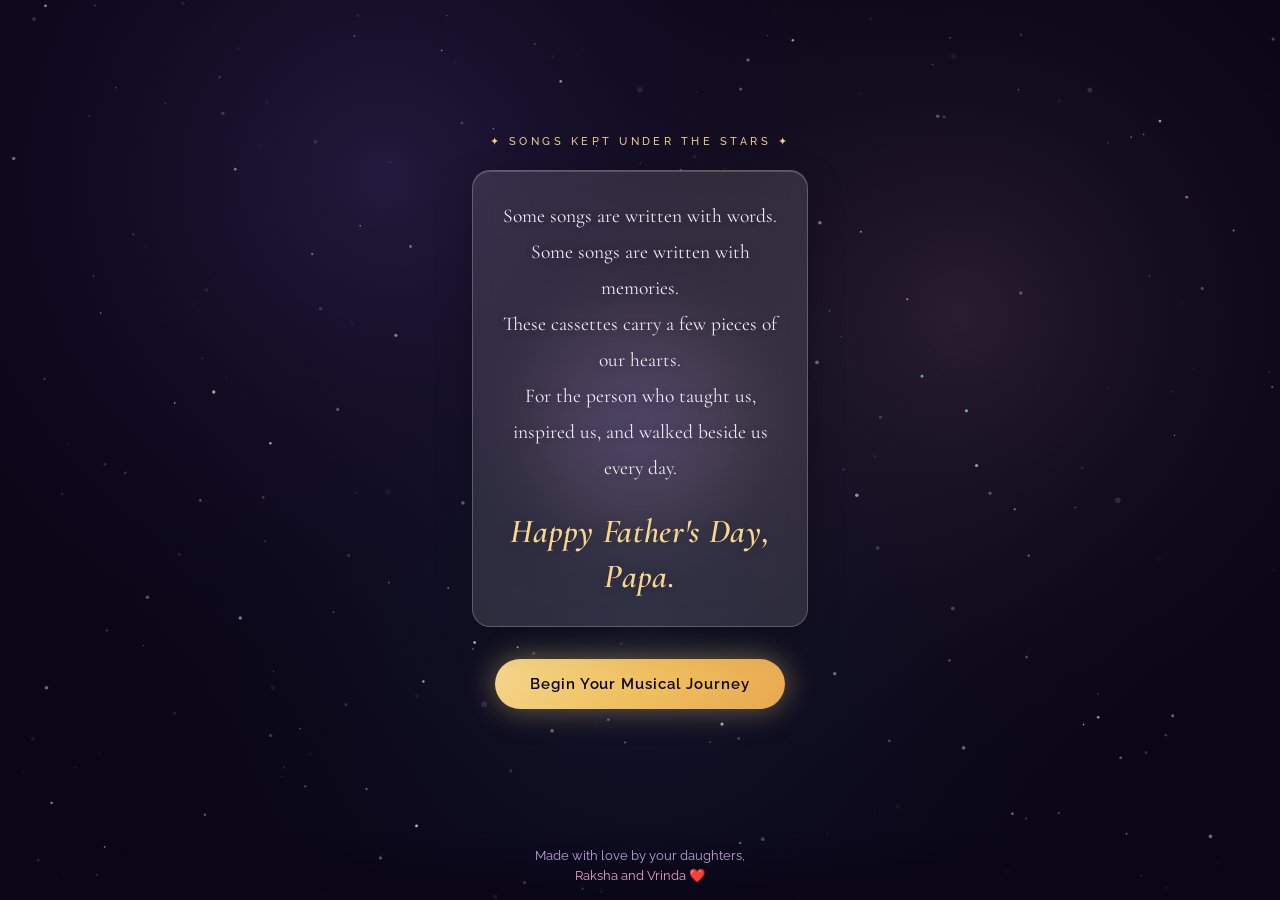
==== index.html @ bebf4a59 "Add files via upload" ====
<!DOCTYPE html>
<html lang="en">
<head>
  <meta charset="UTF-8">
  <meta name="viewport" content="width=device-width, initial-scale=1.0, viewport-fit=cover, user-scalable=no">
  <meta name="theme-color" content="#6b4fbb">
  <meta name="apple-mobile-web-app-capable" content="yes">
  <meta name="apple-mobile-web-app-status-bar-style" content="black-translucent">
  <meta name="description" content="Songs kept under the stars — a Father's Day gift for Papa">
  <title>Songs Under the Stars — For Papa</title>
  <link rel="manifest" href="manifest.json">
  <link rel="preconnect" href="https://fonts.googleapis.com">
  <link rel="preconnect" href="https://fonts.gstatic.com" crossorigin>
  <link href="https://fonts.googleapis.com/css2?family=Caveat:wght@500;600&family=Cormorant+Garamond:ital,wght@0,400;0,500;0,600;1,400&family=Raleway:wght@300;400;500;600&display=swap" rel="stylesheet">
  <link rel="stylesheet" href="styles.css">
</head>
<body>

  <canvas id="sky-canvas" aria-hidden="true"></canvas>

  <main class="page-landing" aria-label="Welcome">
    <div class="landing-glow" aria-hidden="true"></div>
    <div class="landing-content">
      <p class="landing-eyebrow">✦ Songs kept under the stars ✦</p>
      <div class="landing-message-card">
        <p class="landing-message">
          Some songs are written with words.<br>
          Some songs are written with memories.<br>
          These cassettes carry a few pieces of our hearts.<br>
          For the person who taught us, inspired us, and walked beside us every day.
          <span class="highlight">Happy Father's Day, Papa.</span>
        </p>
      </div>
      <button type="button" class="btn-journey" id="btn-begin">Begin Your Musical Journey</button>
    </div>
  </main>

  <footer class="footer">
    Made with love by your daughters,<br>
    <em>Raksha and Vrinda</em> ❤️
  </footer>

  <script src="sky.js"></script>
  <script src="landing.js"></script>
</body>
</html>
---- styles.css ----
*, *::before, *::after { box-sizing: border-box; margin: 0; padding: 0; }

:root {
  --deep: #0a0618;
  --purple: #7c5cbf;
  --pink: #e8a4c8;
  --blue: #6b9fd4;
  --gold: #f5d78e;
  --lavender: #d4c4f8;
  --text: #f8f4ff;
  --muted: #b8a8d8;
  --wood: #6b4a32;
  --wood-light: #8b6548;
  --safe-b: env(safe-area-inset-bottom, 0px);
  --safe-t: env(safe-area-inset-top, 0px);
}

html, body {
  height: 100%;
  overflow: hidden;
  touch-action: manipulation;
  -webkit-tap-highlight-color: transparent;
}

body {
  font-family: 'Raleway', sans-serif;
  background: var(--deep);
  color: var(--text);
}

#sky-canvas {
  position: fixed;
  inset: 0;
  width: 100%;
  height: 100%;
  z-index: 0;
}

body.on-table #sky-canvas {
  opacity: 1 !important;
}

/* ── SHARED FOOTER ── */
.footer {
  position: fixed;
  bottom: 0;
  left: 0;
  right: 0;
  z-index: 10;
  text-align: center;
  padding: 0.9rem 1rem calc(0.9rem + var(--safe-b));
  font-size: 0.82rem;
  color: var(--muted);
  background: linear-gradient(to bottom, transparent 0%, rgba(10, 6, 24, 0.92) 100%);
  line-height: 1.5;
  pointer-events: none;
}

.footer em {
  font-style: normal;
  color: var(--pink);
}

/* ══════════════════════════════════════
   LANDING PAGE (index.html)
══════════════════════════════════════ */
.page-landing {
  position: relative;
  z-index: 2;
  min-height: 100%;
  display: flex;
  flex-direction: column;
  justify-content: center;
  align-items: center;
  padding: calc(1.5rem + var(--safe-t)) 1.5rem calc(5rem + var(--safe-b));
  text-align: center;
  transition: opacity 0.9s ease, transform 0.9s ease;
}

.page-landing.leaving {
  opacity: 0;
  transform: translateY(-8vh) scale(0.96);
  pointer-events: none;
}

.landing-glow {
  position: absolute;
  width: 280px;
  height: 280px;
  border-radius: 50%;
  background: radial-gradient(circle, rgba(124, 92, 191, 0.35) 0%, rgba(232, 164, 200, 0.12) 45%, transparent 70%);
  filter: blur(30px);
  animation: glow-pulse 6s ease-in-out infinite alternate;
  pointer-events: none;
}

@keyframes glow-pulse {
  0%   { transform: scale(1);    opacity: 0.7; }
  100% { transform: scale(1.15); opacity: 1; }
}

.landing-content {
  position: relative;
  z-index: 1;
  max-width: 400px;
  padding: clamp(1.75rem, 5vw, 2.5rem) clamp(1.25rem, 4vw, 2rem);
}

.landing-eyebrow {
  font-family: 'Raleway', sans-serif;
  font-size: 0.68rem;
  font-weight: 500;
  letter-spacing: 0.32em;
  text-transform: uppercase;
  color: var(--gold);
  margin-bottom: 1.4rem;
  opacity: 0.95;
}

.landing-message-card {
  background: rgba(255, 255, 255, 0.12);
  backdrop-filter: blur(12px);
  -webkit-backdrop-filter: blur(12px);
  border-radius: 18px;
  padding: clamp(1.25rem, 4vw, 1.65rem) clamp(1rem, 3.5vw, 1.35rem);
  border: 1px solid rgba(255, 255, 255, 0.22);
  box-shadow:
    0 12px 36px rgba(0, 0, 0, 0.25),
    inset 0 1px 0 rgba(255, 255, 255, 0.18);
  margin-bottom: 2rem;
}

.landing-message {
  font-family: 'Cormorant Garamond', serif;
  font-weight: 400;
  font-size: clamp(1.05rem, 4.5vw, 1.22rem);
  line-height: 1.85;
  color: rgba(248, 244, 255, 0.95);
  margin-bottom: 0;
  text-shadow: 0 1px 12px rgba(0, 0, 0, 0.2);
}

.landing-message .highlight {
  display: block;
  margin-top: 1.4rem;
  font-family: 'Cormorant Garamond', serif;
  font-style: italic;
  font-weight: 600;
  font-size: clamp(1.65rem, 7vw, 2.1rem);
  color: var(--gold);
  line-height: 1.35;
  letter-spacing: 0.02em;
}

.btn-journey {
  font-family: 'Raleway', sans-serif;
  font-size: 0.95rem;
  font-weight: 600;
  letter-spacing: 0.06em;
  color: var(--deep);
  background: linear-gradient(135deg, var(--gold) 0%, #f0c060 50%, #e8a850 100%);
  border: none;
  border-radius: 50px;
  padding: 1rem 2.2rem;
  cursor: pointer;
  box-shadow:
    0 0 30px rgba(245, 215, 142, 0.45),
    0 8px 28px rgba(0, 0, 0, 0.3);
  animation: btn-glow 3s ease-in-out infinite alternate;
  transition: transform 0.25s ease;
}

.btn-journey:active { transform: scale(0.96); }

@keyframes btn-glow {
  0%   { box-shadow: 0 0 25px rgba(245, 215, 142, 0.35), 0 8px 28px rgba(0, 0, 0, 0.3); }
  100% { box-shadow: 0 0 45px rgba(245, 215, 142, 0.6),  0 8px 28px rgba(0, 0, 0, 0.3); }
}

/* ══════════════════════════════════════
   TABLE PAGE (table.html)
══════════════════════════════════════ */
.page-table {
  min-height: 100%;
}

.page-table-wrap {
  position: relative;
  z-index: 2;
  min-height: 100%;
  display: flex;
  flex-direction: column;
  justify-content: center;
  align-items: center;
  padding: calc(1rem + var(--safe-t)) 1.25rem calc(5rem + var(--safe-b));
  overflow-y: auto;
}

.page-table.entering .table-card {
  animation: camera-down 1.4s cubic-bezier(0.22, 1, 0.36, 1) forwards;
}

@keyframes camera-down {
  from { transform: perspective(1200px) rotateX(1.5deg) translateY(12vh); opacity: 0; }
  to   { transform: perspective(1200px) rotateX(1.5deg) translateY(0);    opacity: 1; }
}

.table-glow {
  position: fixed;
  width: 300px;
  height: 300px;
  border-radius: 50%;
  top: 30%;
  left: 50%;
  transform: translate(-50%, -50%);
  background: radial-gradient(circle, rgba(124, 92, 191, 0.3) 0%, rgba(232, 164, 200, 0.1) 45%, transparent 70%);
  filter: blur(40px);
  pointer-events: none;
  z-index: 1;
}

.table-card {
  position: relative;
  z-index: 2;
  width: 100%;
  max-width: 420px;
  background: rgba(12, 6, 32, 0.55);
  backdrop-filter: blur(16px);
  -webkit-backdrop-filter: blur(16px);
  border-radius: 24px;
  padding: clamp(1.25rem, 4vw, 1.75rem) clamp(1rem, 3.5vw, 1.35rem);
  border: 1px solid rgba(200, 180, 255, 0.22);
  box-shadow:
    0 24px 70px rgba(0, 0, 0, 0.45),
    0 0 50px rgba(124, 92, 191, 0.12),
    inset 0 1px 0 rgba(255, 255, 255, 0.1),
    inset 0 -2px 8px rgba(0, 0, 0, 0.2);
  transform: perspective(1200px) rotateX(1.5deg);
  transform-style: preserve-3d;
}

.galaxy-header {
  text-align: center;
  padding: 0 0.25rem 0.75rem;
  width: 100%;
}

.scene-title {
  font-family: 'Cormorant Garamond', serif;
  font-size: clamp(1.4rem, 5.5vw, 1.75rem);
  font-weight: 600;
  font-style: italic;
  color: var(--lavender);
  text-shadow: 0 2px 20px rgba(124, 92, 191, 0.4);
}

.hint-text {
  text-align: center;
  font-family: 'Raleway', sans-serif;
  font-size: 0.65rem;
  font-weight: 500;
  color: var(--muted);
  letter-spacing: 0.14em;
  text-transform: uppercase;
  padding: 0.35rem 0 0;
  opacity: 0.85;
}

.tape-shelf {
  position: relative;
  width: 100%;
  margin: 0.5rem 0 1rem;
  padding: 1.25rem 0.5rem 1.75rem;
  background: rgba(0, 0, 0, 0.18);
  border-radius: 16px;
  border: 1px solid rgba(200, 180, 255, 0.08);
  transform-style: preserve-3d;
}

.tape-shelf::after {
  content: '';
  position: absolute;
  bottom: 0.65rem;
  left: 8%;
  right: 8%;
  height: 18px;
  background: radial-gradient(ellipse at center, rgba(0, 0, 0, 0.45) 0%, transparent 72%);
  pointer-events: none;
}

.tape-shelf-label {
  font-family: 'Raleway', sans-serif;
  font-size: 0.58rem;
  letter-spacing: 0.2em;
  text-transform: uppercase;
  color: rgba(200, 180, 255, 0.5);
  text-align: center;
  margin-bottom: 0.65rem;
}

.tape-row {
  display: flex;
  justify-content: center;
  align-items: flex-end;
  gap: clamp(0.5rem, 3.5vw, 1.1rem);
  padding: 0 0.25rem;
  perspective: 750px;
  perspective-origin: 50% 75%;
  transform-style: preserve-3d;
}

.player-zone {
  position: relative;
  display: flex;
  flex-direction: column;
  align-items: center;
  width: 100%;
  padding: 0;
}

/* ── PLAYER ── */
.player-unit {
  position: relative;
  width: 100%;
  max-width: 100%;
  margin-bottom: 0;
}

.player-unit.drop-target .player-body {
  outline: 2px dashed rgba(245, 215, 142, 0.55);
  outline-offset: 6px;
}

.player-body {
  background: linear-gradient(165deg, rgba(74, 69, 104, 0.95) 0%, rgba(46, 42, 66, 0.97) 50%, rgba(30, 26, 48, 0.98) 100%);
  border-radius: 18px;
  padding: 0.85rem 0.75rem 1rem;
  border: 1px solid rgba(200, 180, 255, 0.25);
  box-shadow:
    0 16px 40px rgba(0, 0, 0, 0.45),
    0 0 40px rgba(124, 92, 191, 0.12),
    inset 0 1px 0 rgba(255, 255, 255, 0.08);
  transition: box-shadow 0.4s ease;
}

.player-body.has-tape {
  box-shadow:
    0 16px 40px rgba(0, 0, 0, 0.45),
    0 0 30px rgba(124, 92, 191, 0.2),
    inset 0 1px 0 rgba(255, 255, 255, 0.08);
}

.player-top {
  display: flex;
  align-items: center;
  justify-content: space-between;
  margin-bottom: 0.6rem;
}

.player-brand {
  font-size: 0.55rem;
  letter-spacing: 0.25em;
  text-transform: uppercase;
  color: rgba(200, 180, 255, 0.45);
}

.player-led {
  width: 7px;
  height: 7px;
  border-radius: 50%;
  background: #333;
  transition: all 0.3s ease;
}

.player-led.on {
  background: #6eff9a;
  box-shadow: 0 0 8px #6eff9a, 0 0 16px rgba(110, 255, 154, 0.4);
}

.player-display {
  display: flex;
  align-items: center;
  gap: 0.75rem;
  margin-bottom: 0.65rem;
  padding: 0.5rem;
  background: rgba(0, 0, 0, 0.25);
  border-radius: 10px;
  border: 1px solid rgba(255, 255, 255, 0.06);
}

.display-cover-box {
  width: 52px;
  height: 52px;
  border-radius: 6px;
  overflow: hidden;
  flex-shrink: 0;
  background: rgba(0, 0, 0, 0.3);
  border: 2px solid rgba(245, 215, 142, 0.3);
}

.display-cover-box img {
  width: 100%;
  height: 100%;
  object-fit: cover;
  transition: opacity 0.4s ease;
}

.display-cover-box img.fading { opacity: 0; }

.display-info {
  flex: 1;
  min-width: 0;
  text-align: left;
}

.display-title {
  font-family: 'Cormorant Garamond', serif;
  font-size: 1.1rem;
  font-weight: 600;
  color: var(--lavender);
  line-height: 1.2;
  white-space: nowrap;
  overflow: hidden;
  text-overflow: ellipsis;
}

.display-sub {
  font-size: 0.65rem;
  color: var(--muted);
  letter-spacing: 0.08em;
  text-transform: uppercase;
  margin-top: 2px;
}

.deck-slot {
  background: linear-gradient(180deg, #08080e 0%, #101018 100%);
  border-radius: 12px;
  padding: 0.55rem;
  border: 1px solid rgba(0, 0, 0, 0.5);
  box-shadow: inset 0 4px 14px rgba(0, 0, 0, 0.6);
  min-height: 100px;
  display: flex;
  align-items: center;
  justify-content: center;
}

.deck-slot.empty .player-cassette { opacity: 0.25; pointer-events: none; }

.player-cassette {
  width: 100%;
  max-width: 260px;
  height: 72px;
  background: linear-gradient(145deg, #3a3a48, #222228);
  border-radius: 8px;
  position: relative;
  border: 2px solid #111;
  transition: opacity 0.4s ease, transform 0.4s ease, box-shadow 0.4s ease;
}

.player-cassette.glow {
  box-shadow: 0 0 24px rgba(200, 180, 255, 0.25);
}

.player-cassette.ejecting {
  animation: eject 0.6s ease-in forwards;
}

.player-cassette.inserting {
  animation: insert 0.7s cubic-bezier(0.22, 1, 0.36, 1) forwards;
}

@keyframes eject {
  to { transform: translateY(-40px) rotate(-5deg); opacity: 0; }
}

@keyframes insert {
  from { transform: translateY(35px) scale(0.9); opacity: 0; }
  to   { transform: translateY(0) scale(1); opacity: 1; }
}

.pc-label {
  position: absolute;
  top: 8px;
  left: 10px;
  right: 10px;
  height: 28px;
  border-radius: 3px;
  overflow: hidden;
  background-size: cover;
  background-position: center;
  transition: opacity 0.4s ease;
}

.pc-label:empty {
  background: rgba(0, 0, 0, 0.2);
}

.pc-window {
  position: absolute;
  bottom: 8px;
  left: 50%;
  transform: translateX(-50%);
  width: 75%;
  height: 28px;
  background: #0a0a0e;
  border-radius: 4px;
  display: flex;
  align-items: center;
  justify-content: center;
  gap: 20px;
  overflow: hidden;
  border: 1px solid #222;
}

.pc-reel {
  width: 22px;
  height: 22px;
  border-radius: 50%;
  background: radial-gradient(circle, #444 20%, #222 60%, #333 61%);
  border: 2px solid #555;
  position: relative;
}

.pc-reel.spinning { animation: spin 1.8s linear infinite; }

@keyframes spin {
  to { transform: rotate(360deg); }
}

.pc-reel::after {
  content: '';
  position: absolute;
  inset: 6px;
  border-radius: 50%;
  background: #111;
}

.player-controls {
  display: flex;
  gap: 0.5rem;
  justify-content: center;
  margin-top: 0.75rem;
}

.ctrl {
  font-family: 'Raleway', sans-serif;
  font-size: 0.75rem;
  font-weight: 600;
  letter-spacing: 0.05em;
  text-transform: uppercase;
  padding: 0.55rem 1rem;
  border: none;
  border-radius: 50px;
  cursor: pointer;
  transition: transform 0.2s ease, opacity 0.2s ease;
}

.ctrl:disabled { opacity: 0.35; cursor: not-allowed; }
.ctrl:active:not(:disabled) { transform: scale(0.94); }

.ctrl-play {
  background: linear-gradient(135deg, var(--purple), #5a3d9a);
  color: #fff;
  box-shadow: 0 4px 16px rgba(124, 92, 191, 0.4);
}

.ctrl-pause {
  background: linear-gradient(135deg, var(--pink), #c07090);
  color: #fff;
  box-shadow: 0 4px 16px rgba(232, 164, 200, 0.3);
}

.ctrl-eject {
  background: rgba(255, 255, 255, 0.08);
  color: var(--muted);
  border: 1px solid rgba(255, 255, 255, 0.12);
}

/* ── POOL CASSETTES (3D) ── */
.pool-tape {
  width: clamp(100px, 29vw, 124px);
  touch-action: none;
  cursor: grab;
  transition: opacity 0.35s ease;
  transform-style: preserve-3d;
}

.pool-tape.in-deck {
  opacity: 0;
  pointer-events: none;
}

.pool-tape.dragging {
  cursor: grabbing;
  z-index: 100;
}

.tape-3d {
  position: relative;
  width: 100%;
  transform-style: preserve-3d;
}

.pool-tape.idle:nth-child(1) .tape-3d {
  animation: tape-float-l 4.5s ease-in-out infinite;
}

.pool-tape.idle:nth-child(2) .tape-3d {
  animation: tape-float-c 4.5s ease-in-out infinite;
  animation-delay: 1.2s;
}

.pool-tape.idle:nth-child(3) .tape-3d {
  animation: tape-float-r 4.5s ease-in-out infinite;
  animation-delay: 2.4s;
}

@keyframes tape-float-l {
  0%, 100% { transform: rotateX(56deg) rotateZ(-10deg) translateY(0); }
  50%       { transform: rotateX(56deg) rotateZ(-10deg) translateY(-7px); }
}

@keyframes tape-float-c {
  0%, 100% { transform: rotateX(56deg) rotateZ(0deg) translateY(0); }
  50%       { transform: rotateX(56deg) rotateZ(0deg) translateY(-6px); }
}

@keyframes tape-float-r {
  0%, 100% { transform: rotateX(56deg) rotateZ(10deg) translateY(0); }
  50%       { transform: rotateX(56deg) rotateZ(10deg) translateY(-7px); }
}

.tape-face {
  width: 100%;
  aspect-ratio: 1.6;
  background: var(--tape-color);
  border-radius: 7px;
  position: relative;
  transform: translateZ(12px);
  border: 2px solid rgba(255, 255, 255, 0.14);
  box-shadow:
    0 6px 14px rgba(0, 0, 0, 0.45),
    inset 0 1px 0 rgba(255, 255, 255, 0.22),
    inset 0 -1px 0 rgba(0, 0, 0, 0.15);
  backface-visibility: hidden;
}

.tape-edge {
  position: absolute;
  left: 5px;
  right: 5px;
  top: calc(100% - 2px);
  height: 14px;
  background: linear-gradient(
    180deg,
    var(--tape-color) 0%,
    color-mix(in srgb, var(--tape-color) 50%, #14101f) 100%
  );
  transform-origin: top center;
  transform: rotateX(-90deg) translateZ(0);
  border-radius: 0 0 4px 4px;
  box-shadow: 0 4px 8px rgba(0, 0, 0, 0.35);
}

.tape-photo {
  position: absolute;
  top: 10px;
  left: 8px;
  right: 8px;
  height: 58%;
  border-radius: 4px;
  background-size: cover;
  background-position: center;
  border: 2px solid rgba(255, 255, 255, 0.22);
  box-shadow: inset 0 1px 3px rgba(0, 0, 0, 0.2);
}

.tape-window-mini {
  position: absolute;
  top: 50%;
  left: 50%;
  transform: translate(-50%, -50%);
  width: 62%;
  height: 14px;
  background: #0a0a0e;
  border-radius: 2px;
  opacity: 0.65;
  box-shadow: inset 0 1px 3px rgba(0, 0, 0, 0.8);
}

.drag-float {
  position: fixed;
  pointer-events: none;
  z-index: 200;
  width: clamp(100px, 29vw, 124px);
  filter: drop-shadow(0 18px 32px rgba(0, 0, 0, 0.6));
  transform-style: preserve-3d;
}

.drag-float .tape-3d {
  transform: rotateX(48deg) rotateZ(0deg);
  animation: none;
}

@media (min-width: 480px) {
  .table-card { max-width: 440px; }
}
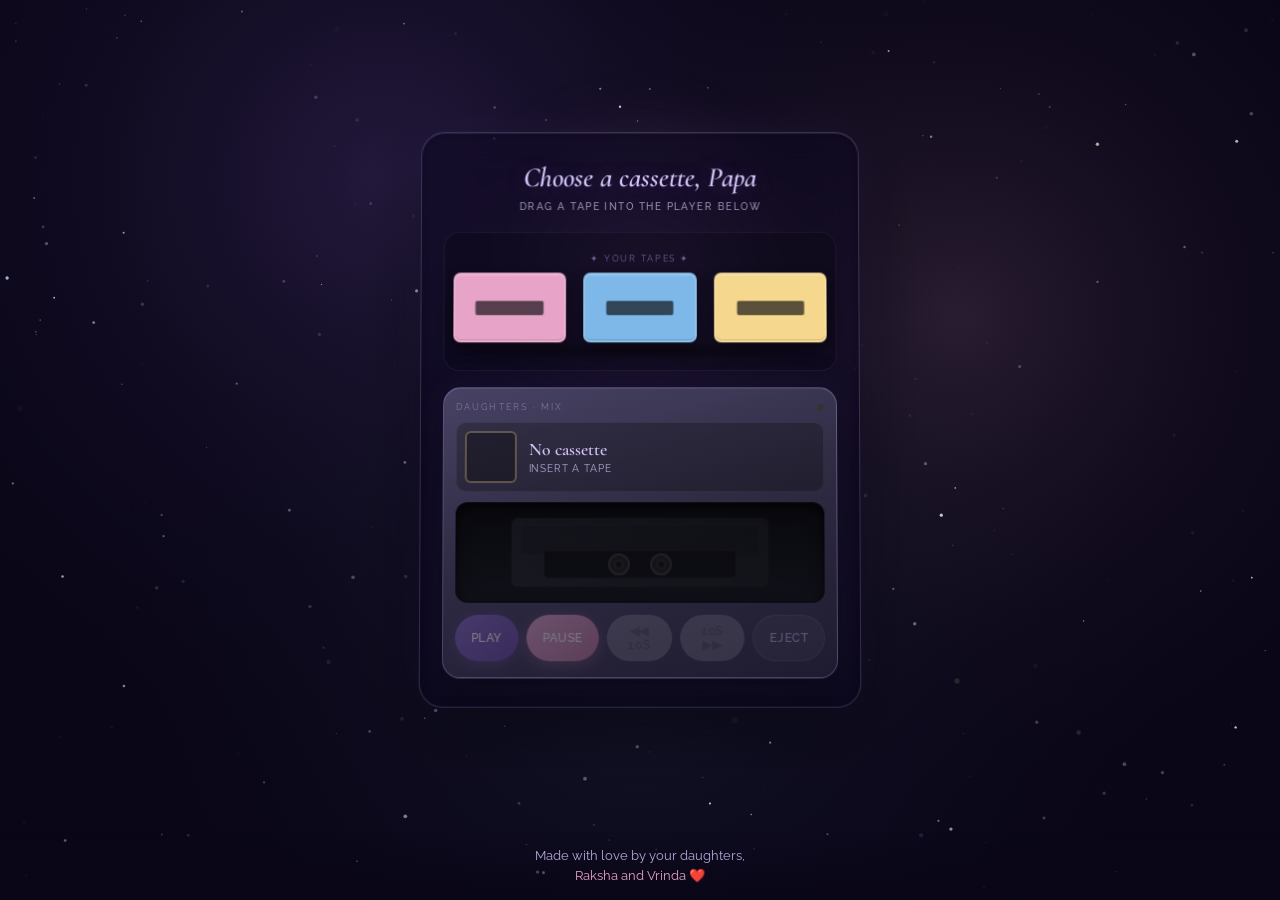
==== commit 449c68cd: "Revise index.html for new cassette selection layout Updated the HTML structure and content for the l" ====
--- a/index.html
+++ b/index.html
@@ -6,32 +6,95 @@
   <meta name="theme-color" content="#6b4fbb">
   <meta name="apple-mobile-web-app-capable" content="yes">
   <meta name="apple-mobile-web-app-status-bar-style" content="black-translucent">
-  <meta name="description" content="Songs kept under the stars — a Father's Day gift for Papa">
-  <title>Songs Under the Stars — For Papa</title>
+  <meta name="description" content="Choose a cassette — Songs under the stars for Papa">
+  <title>Choose a Cassette — For Papa</title>
   <link rel="manifest" href="manifest.json">
   <link rel="preconnect" href="https://fonts.googleapis.com">
   <link rel="preconnect" href="https://fonts.gstatic.com" crossorigin>
   <link href="https://fonts.googleapis.com/css2?family=Caveat:wght@500;600&family=Cormorant+Garamond:ital,wght@0,400;0,500;0,600;1,400&family=Raleway:wght@300;400;500;600&display=swap" rel="stylesheet">
   <link rel="stylesheet" href="styles.css">
 </head>
-<body>
+<body class="page-table">
 
   <canvas id="sky-canvas" aria-hidden="true"></canvas>
 
-  <main class="page-landing" aria-label="Welcome">
-    <div class="landing-glow" aria-hidden="true"></div>
-    <div class="landing-content">
-      <p class="landing-eyebrow">✦ Songs kept under the stars ✦</p>
-      <div class="landing-message-card">
-        <p class="landing-message">
-          Some songs are written with words.<br>
-          Some songs are written with memories.<br>
-          These cassettes carry a few pieces of our hearts.<br>
-          For the person who taught us, inspired us, and walked beside us every day.
-          <span class="highlight">Happy Father's Day, Papa.</span>
-        </p>
+  <div class="table-glow" aria-hidden="true"></div>
+
+  <main class="page-table-wrap" aria-label="Cassette table">
+    <div class="table-card">
+      <div class="galaxy-header">
+        <p class="scene-title">Choose a cassette, Papa</p>
+        <p class="hint-text">Drag a tape into the player below</p>
       </div>
-      <button type="button" class="btn-journey" id="btn-begin">Begin Your Musical Journey</button>
+
+      <div class="tape-shelf">
+        <p class="tape-shelf-label">✦ Your tapes ✦</p>
+        <div class="tape-row" id="tape-row">
+          <div class="pool-tape idle" data-id="1" id="tape-1">
+            <div class="tape-3d" style="--tape-color:#e8a4c8">
+              <div class="tape-face">
+                <div class="tape-window-mini"></div>
+              </div>
+              <div class="tape-edge"></div>
+            </div>
+          </div>
+          <div class="pool-tape idle" data-id="2" id="tape-2">
+            <div class="tape-3d" style="--tape-color:#7eb8e8">
+              <div class="tape-face">
+                <div class="tape-window-mini"></div>
+              </div>
+              <div class="tape-edge"></div>
+            </div>
+          </div>
+          <div class="pool-tape idle" data-id="3" id="tape-3">
+            <div class="tape-3d" style="--tape-color:#f5d78e">
+              <div class="tape-face">
+                <div class="tape-window-mini"></div>
+              </div>
+              <div class="tape-edge"></div>
+            </div>
+          </div>
+        </div>
+      </div>
+
+      <div class="player-zone">
+        <div class="player-unit" id="player-unit">
+          <div class="player-body" id="player-body">
+            <div class="player-top">
+              <span class="player-brand">Daughters · Mix</span>
+              <span class="player-led" id="player-led" aria-hidden="true"></span>
+            </div>
+
+            <div class="player-display">
+              <div class="display-cover-box">
+                <img id="disp-cover" src="" alt="" hidden>
+              </div>
+              <div class="display-info">
+                <p class="display-title" id="disp-title">No cassette</p>
+                <p class="display-sub" id="disp-sub">Insert a tape</p>
+              </div>
+            </div>
+
+            <div class="deck-slot empty" id="deck-slot">
+              <div class="player-cassette" id="player-cassette">
+                <div class="pc-label" id="pc-label"></div>
+                <div class="pc-window">
+                  <div class="pc-reel" id="reel-l"></div>
+                  <div class="pc-reel" id="reel-r"></div>
+                </div>
+              </div>
+            </div>
+
+            <div class="player-controls">
+              <button type="button" class="ctrl ctrl-play" id="btn-play" disabled>Play</button>
+              <button type="button" class="ctrl ctrl-pause" id="btn-pause" disabled>Pause</button>
+              <button type="button" class="ctrl ctrl-skip" id="btn-back" disabled>◀◀ 10s</button>
+              <button type="button" class="ctrl ctrl-skip" id="btn-forward" disabled>10s ▶▶</button>
+              <button type="button" class="ctrl ctrl-eject" id="btn-eject" disabled>Eject</button>
+            </div>
+          </div>
+        </div>
+      </div>
     </div>
   </main>
 
@@ -40,7 +103,9 @@
     <em>Raksha and Vrinda</em> ❤️
   </footer>
 
+  <audio id="audio" preload="auto"></audio>
+
   <script src="sky.js"></script>
-  <script src="landing.js"></script>
+  <script src="player.js"></script>
 </body>
 </html>
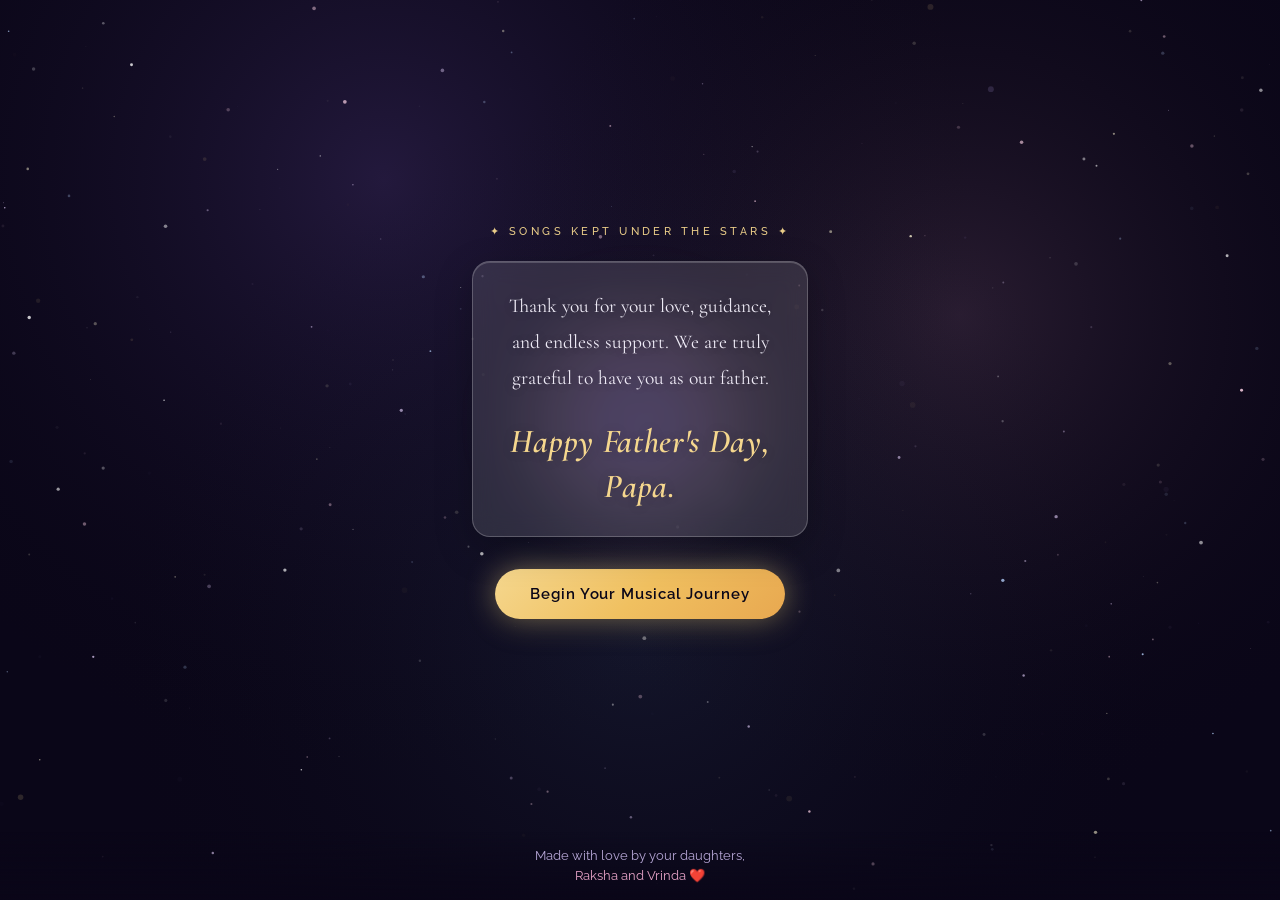
==== commit a104ae3a: "Revise Father's Day message in index.html Updated the landing message to express gratitude and suppo" ====
--- a/index.html
+++ b/index.html
@@ -6,95 +6,31 @@
   <meta name="theme-color" content="#6b4fbb">
   <meta name="apple-mobile-web-app-capable" content="yes">
   <meta name="apple-mobile-web-app-status-bar-style" content="black-translucent">
-  <meta name="description" content="Choose a cassette — Songs under the stars for Papa">
-  <title>Choose a Cassette — For Papa</title>
+  <meta name="description" content="Songs kept under the stars — a Father's Day gift for Papa">
+  <title>Songs Under the Stars — For Papa</title>
   <link rel="manifest" href="manifest.json">
   <link rel="preconnect" href="https://fonts.googleapis.com">
   <link rel="preconnect" href="https://fonts.gstatic.com" crossorigin>
   <link href="https://fonts.googleapis.com/css2?family=Caveat:wght@500;600&family=Cormorant+Garamond:ital,wght@0,400;0,500;0,600;1,400&family=Raleway:wght@300;400;500;600&display=swap" rel="stylesheet">
   <link rel="stylesheet" href="styles.css">
 </head>
-<body class="page-table">
+<body>
 
   <canvas id="sky-canvas" aria-hidden="true"></canvas>
 
-  <div class="table-glow" aria-hidden="true"></div>
+  <main class="page-landing" aria-label="Welcome">
+    <div class="landing-glow" aria-hidden="true"></div>
+    <div class="landing-content">
+      <p class="landing-eyebrow">✦ Songs kept under the stars ✦</p>
+      <div class="landing-message-card">
+        <p class="landing-message">
+          Thank you for your love, guidance, and endless support.
+We are truly grateful to have you as our father.
 
-  <main class="page-table-wrap" aria-label="Cassette table">
-    <div class="table-card">
-      <div class="galaxy-header">
-        <p class="scene-title">Choose a cassette, Papa</p>
-        <p class="hint-text">Drag a tape into the player below</p>
+          <span class="highlight">Happy Father's Day, Papa.</span>
+        </p>
       </div>
-
-      <div class="tape-shelf">
-        <p class="tape-shelf-label">✦ Your tapes ✦</p>
-        <div class="tape-row" id="tape-row">
-          <div class="pool-tape idle" data-id="1" id="tape-1">
-            <div class="tape-3d" style="--tape-color:#e8a4c8">
-              <div class="tape-face">
-                <div class="tape-window-mini"></div>
-              </div>
-              <div class="tape-edge"></div>
-            </div>
-          </div>
-          <div class="pool-tape idle" data-id="2" id="tape-2">
-            <div class="tape-3d" style="--tape-color:#7eb8e8">
-              <div class="tape-face">
-                <div class="tape-window-mini"></div>
-              </div>
-              <div class="tape-edge"></div>
-            </div>
-          </div>
-          <div class="pool-tape idle" data-id="3" id="tape-3">
-            <div class="tape-3d" style="--tape-color:#f5d78e">
-              <div class="tape-face">
-                <div class="tape-window-mini"></div>
-              </div>
-              <div class="tape-edge"></div>
-            </div>
-          </div>
-        </div>
-      </div>
-
-      <div class="player-zone">
-        <div class="player-unit" id="player-unit">
-          <div class="player-body" id="player-body">
-            <div class="player-top">
-              <span class="player-brand">Daughters · Mix</span>
-              <span class="player-led" id="player-led" aria-hidden="true"></span>
-            </div>
-
-            <div class="player-display">
-              <div class="display-cover-box">
-                <img id="disp-cover" src="" alt="" hidden>
-              </div>
-              <div class="display-info">
-                <p class="display-title" id="disp-title">No cassette</p>
-                <p class="display-sub" id="disp-sub">Insert a tape</p>
-              </div>
-            </div>
-
-            <div class="deck-slot empty" id="deck-slot">
-              <div class="player-cassette" id="player-cassette">
-                <div class="pc-label" id="pc-label"></div>
-                <div class="pc-window">
-                  <div class="pc-reel" id="reel-l"></div>
-                  <div class="pc-reel" id="reel-r"></div>
-                </div>
-              </div>
-            </div>
-
-            <div class="player-controls">
-              <button type="button" class="ctrl ctrl-play" id="btn-play" disabled>Play</button>
-              <button type="button" class="ctrl ctrl-pause" id="btn-pause" disabled>Pause</button>
-              <button type="button" class="ctrl ctrl-skip" id="btn-back" disabled>◀◀ 10s</button>
-              <button type="button" class="ctrl ctrl-skip" id="btn-forward" disabled>10s ▶▶</button>
-              <button type="button" class="ctrl ctrl-eject" id="btn-eject" disabled>Eject</button>
-            </div>
-          </div>
-        </div>
-      </div>
+      <button type="button" class="btn-journey" id="btn-begin">Begin Your Musical Journey</button>
     </div>
   </main>
 
@@ -103,9 +39,7 @@
     <em>Raksha and Vrinda</em> ❤️
   </footer>
 
-  <audio id="audio" preload="auto"></audio>
-
   <script src="sky.js"></script>
-  <script src="player.js"></script>
+  <script src="landing.js"></script>
 </body>
 </html>
--- a/styles.css
+++ b/styles.css
@@ -570,6 +570,19 @@
   box-shadow: 0 4px 16px rgba(232, 164, 200, 0.3);
 }
 
+.ctrl-skip {
+  background: linear-gradient(135deg, rgba(245, 215, 142, 0.15), rgba(245, 215, 142, 0.05));
+  color: var(--gold);
+  border: 1px solid rgba(245, 215, 142, 0.3);
+  font-size: 0.65rem;
+  padding: 0.55rem 0.75rem;
+}
+
+.ctrl-skip:not(:disabled):hover {
+  background: linear-gradient(135deg, rgba(245, 215, 142, 0.25), rgba(245, 215, 142, 0.1));
+  border-color: var(--gold);
+}
+
 .ctrl-eject {
   background: rgba(255, 255, 255, 0.08);
   color: var(--muted);
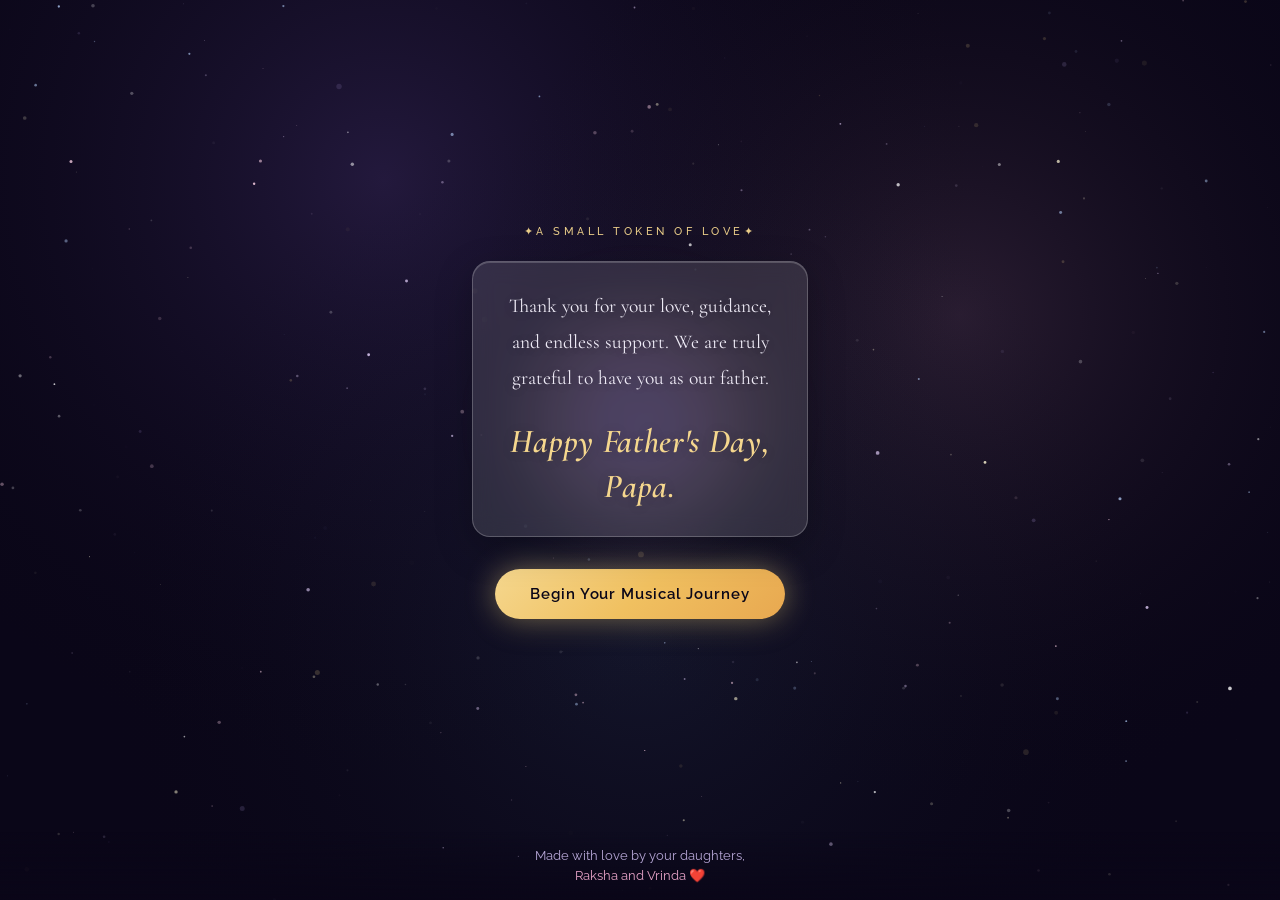
==== commit 4839d091: "Modify title and landing eyebrow in index.html Updated the title and landing eyebrow text for the Fa" ====
--- a/index.html
+++ b/index.html
@@ -7,7 +7,7 @@
   <meta name="apple-mobile-web-app-capable" content="yes">
   <meta name="apple-mobile-web-app-status-bar-style" content="black-translucent">
   <meta name="description" content="Songs kept under the stars — a Father's Day gift for Papa">
-  <title>Songs Under the Stars — For Papa</title>
+  <title>A small token of love for Papa</title>
   <link rel="manifest" href="manifest.json">
   <link rel="preconnect" href="https://fonts.googleapis.com">
   <link rel="preconnect" href="https://fonts.gstatic.com" crossorigin>
@@ -21,7 +21,7 @@
   <main class="page-landing" aria-label="Welcome">
     <div class="landing-glow" aria-hidden="true"></div>
     <div class="landing-content">
-      <p class="landing-eyebrow">✦ Songs kept under the stars ✦</p>
+      <p class="landing-eyebrow">✦A small token of love✦</p>
       <div class="landing-message-card">
         <p class="landing-message">
           Thank you for your love, guidance, and endless support.
